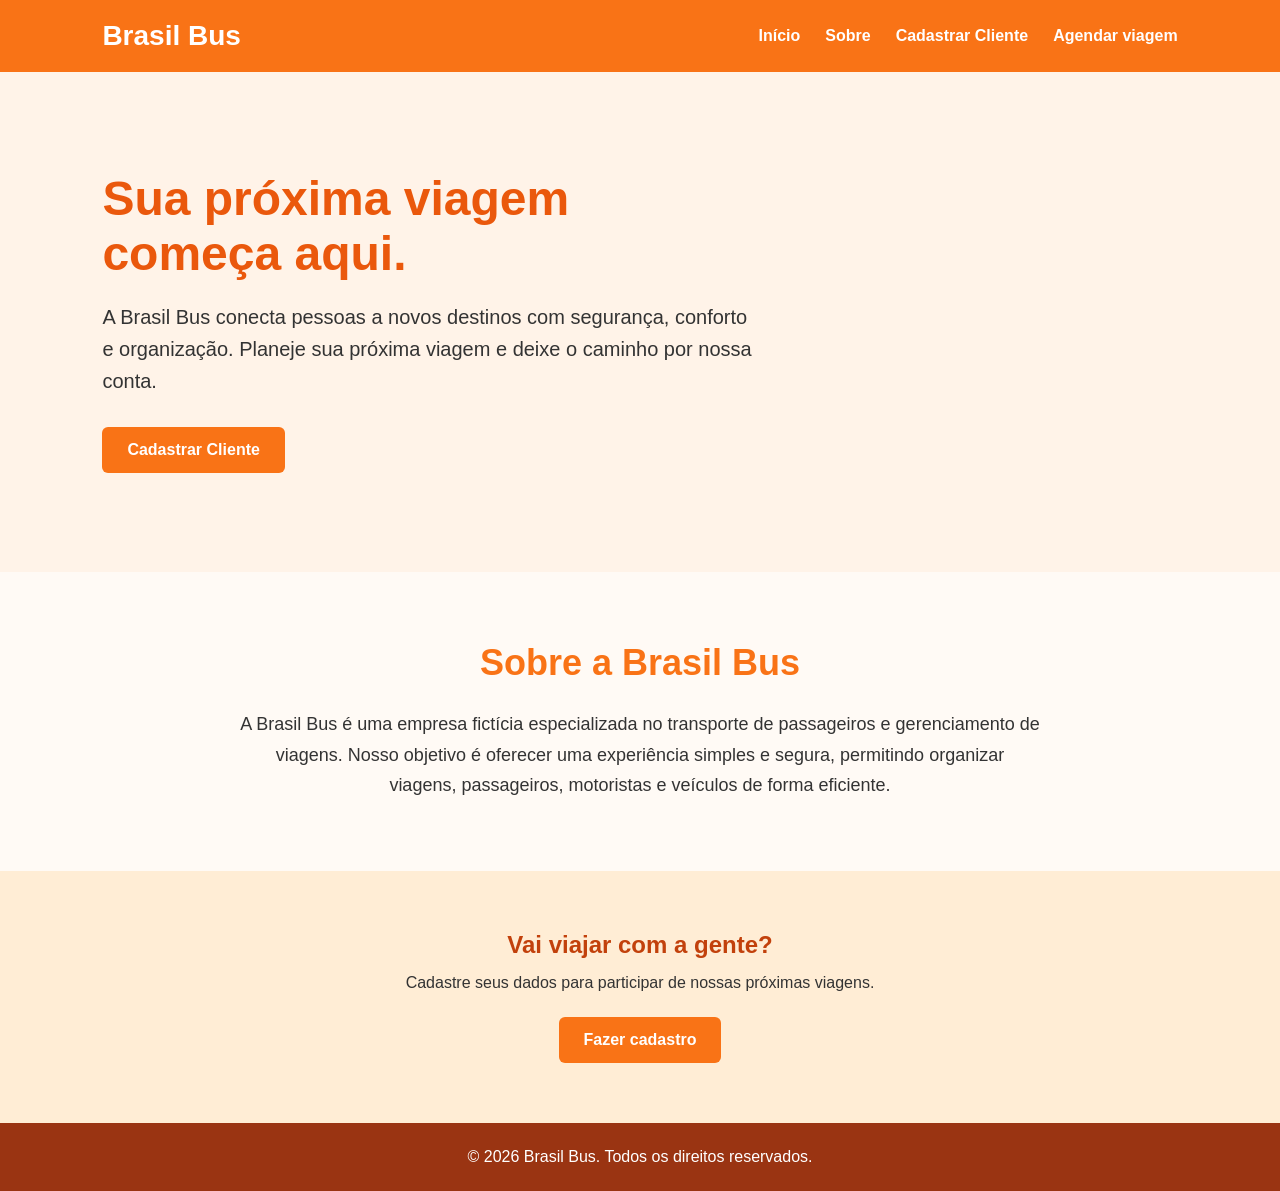
==== travel/index.html @ e63fdde8 "Add files via upload" ====
<!DOCTYPE html>
<html lang="pt-br">

<head>
    <meta charset="UTF-8">
    <meta name="viewport" content="width=device-width, initial-scale=1.0">
    <title>Brasil Bus</title>
    <link rel="stylesheet" href="css/style.css">
</head>

<body>

    <header class="header">
        <h1 class="logo">Brasil Bus</h1>

        <nav class="nav">
            <a href="#inicio">Início</a>
            <a href="#sobre">Sobre</a>
            <a href="html/register-client.html">Cadastrar Cliente</a>
            <a href="html/schedule-travel.php">Agendar viagem</a>
        </nav>
    </header>

    <main>

        <section class="introduction" id="inicio">
            <div class="introduction-content">
                <h2>Sua próxima viagem começa aqui.</h2>

                <p>
                    A Brasil Bus conecta pessoas a novos destinos
                    com segurança, conforto e organização.
                    Planeje sua próxima viagem e deixe o caminho por nossa conta.
                </p>

                <a href="html/register-client.html" class="button">
                    Cadastrar Cliente
                </a>
            </div>
        </section>

        <section class="about" id="sobre">
            <h2>Sobre a Brasil Bus</h2>

            <p>
                A Brasil Bus é uma empresa fictícia especializada no transporte
                de passageiros e gerenciamento de viagens.
                Nosso objetivo é oferecer uma experiência simples e segura,
                permitindo organizar viagens, passageiros, motoristas e veículos
                de forma eficiente.
            </p>
        </section>

        <section class="register">
            <h2>Vai viajar com a gente?</h2>

            <p>
                Cadastre seus dados para participar de nossas próximas viagens.
            </p>

            <a href="html/register-client.html" class="button">
                Fazer cadastro
            </a>
        </section>

    </main>

    <footer class="footer">
        <p>&copy; 2026 Brasil Bus. Todos os direitos reservados.</p>
    </footer>

</body>

</html>
---- travel/css/style.css ----
* {
    margin: 0;
    padding: 0;
    box-sizing: border-box;
}

body {
    font-family: Arial, Helvetica, sans-serif;
    background-color: #fffaf5;
    color: #333333;
}

.header {
    background-color: #f97316;
    padding: 20px 8%;

    display: flex;
    justify-content: space-between;
    align-items: center;
}

.logo {
    color: white;
    font-size: 28px;
}

.nav {
    display: flex;
    gap: 25px;
}

.nav a {
    color: white;
    text-decoration: none;
    font-weight: bold;
}

.nav a:hover {
    text-decoration: underline;
}

.introduction {
    min-height: 500px;
    padding: 80px 8%;

    display: flex;
    align-items: center;

    background-color: #fff3e8;
}

.introduction-content {
    max-width: 650px;
}

.introduction h2 {
    color: #ea580c;
    font-size: 48px;
    margin-bottom: 20px;
}

.introduction p {
    font-size: 20px;
    line-height: 1.6;
    margin-bottom: 30px;
}

.button {
    display: inline-block;

    background-color: #f97316;
    color: white;

    padding: 14px 25px;

    text-decoration: none;
    border-radius: 6px;
    font-weight: bold;
}

.button:hover {
    background-color: #ea580c;
}

.about {
    padding: 70px 8%;
    text-align: center;
}

.about h2 {
    color: #f97316;
    font-size: 36px;
    margin-bottom: 25px;
}

.about p {
    max-width: 800px;
    margin: auto;

    font-size: 18px;
    line-height: 1.7;
}

.register {
    background-color: #ffedd5;

    padding: 60px 8%;
    text-align: center;
}

.register h2 {
    color: #c2410c;
    margin-bottom: 15px;
}

.register p {
    margin-bottom: 25px;
}

.footer {
    background-color: #9a3412;
    color: white;

    text-align: center;
    padding: 25px;
}

@media (max-width: 700px) {
    .header {
        flex-direction: column;
        gap: 15px;
    }

    .introduction {
        text-align: center;
    }

    .introduction h2 {
        font-size: 36px;
    }

    .nav {
        gap: 15px;
        flex-wrap: wrap;
        justify-content: center;
    }
}
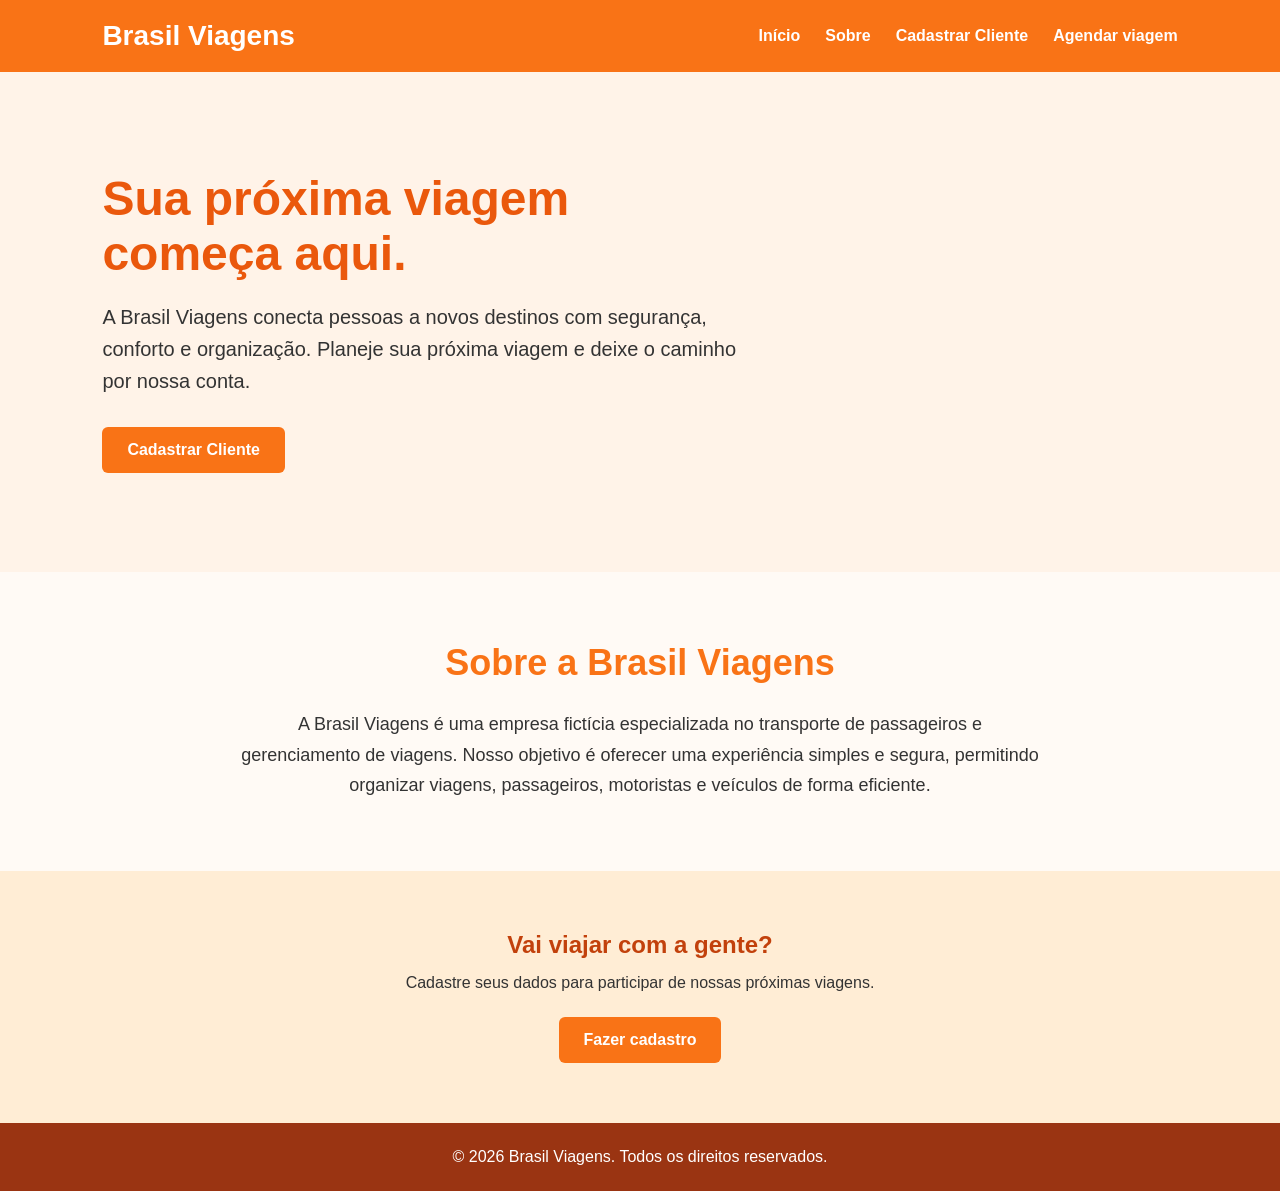
==== commit 073197c8: "Add files via upload" ====
--- a/travel/index.html
+++ b/travel/index.html
@@ -11,7 +11,7 @@
 <body>
 
     <header class="header">
-        <h1 class="logo">Brasil Bus</h1>
+        <h1 class="logo">Brasil Viagens</h1>
 
         <nav class="nav">
             <a href="#inicio">Início</a>
@@ -28,7 +28,7 @@
                 <h2>Sua próxima viagem começa aqui.</h2>
 
                 <p>
-                    A Brasil Bus conecta pessoas a novos destinos
+                    A Brasil Viagens conecta pessoas a novos destinos
                     com segurança, conforto e organização.
                     Planeje sua próxima viagem e deixe o caminho por nossa conta.
                 </p>
@@ -40,10 +40,10 @@
         </section>
 
         <section class="about" id="sobre">
-            <h2>Sobre a Brasil Bus</h2>
+            <h2>Sobre a Brasil Viagens</h2>
 
             <p>
-                A Brasil Bus é uma empresa fictícia especializada no transporte
+                A Brasil Viagens é uma empresa fictícia especializada no transporte
                 de passageiros e gerenciamento de viagens.
                 Nosso objetivo é oferecer uma experiência simples e segura,
                 permitindo organizar viagens, passageiros, motoristas e veículos
@@ -66,7 +66,7 @@
     </main>
 
     <footer class="footer">
-        <p>&copy; 2026 Brasil Bus. Todos os direitos reservados.</p>
+        <p>&copy; 2026 Brasil Viagens. Todos os direitos reservados.</p>
     </footer>
 
 </body>
